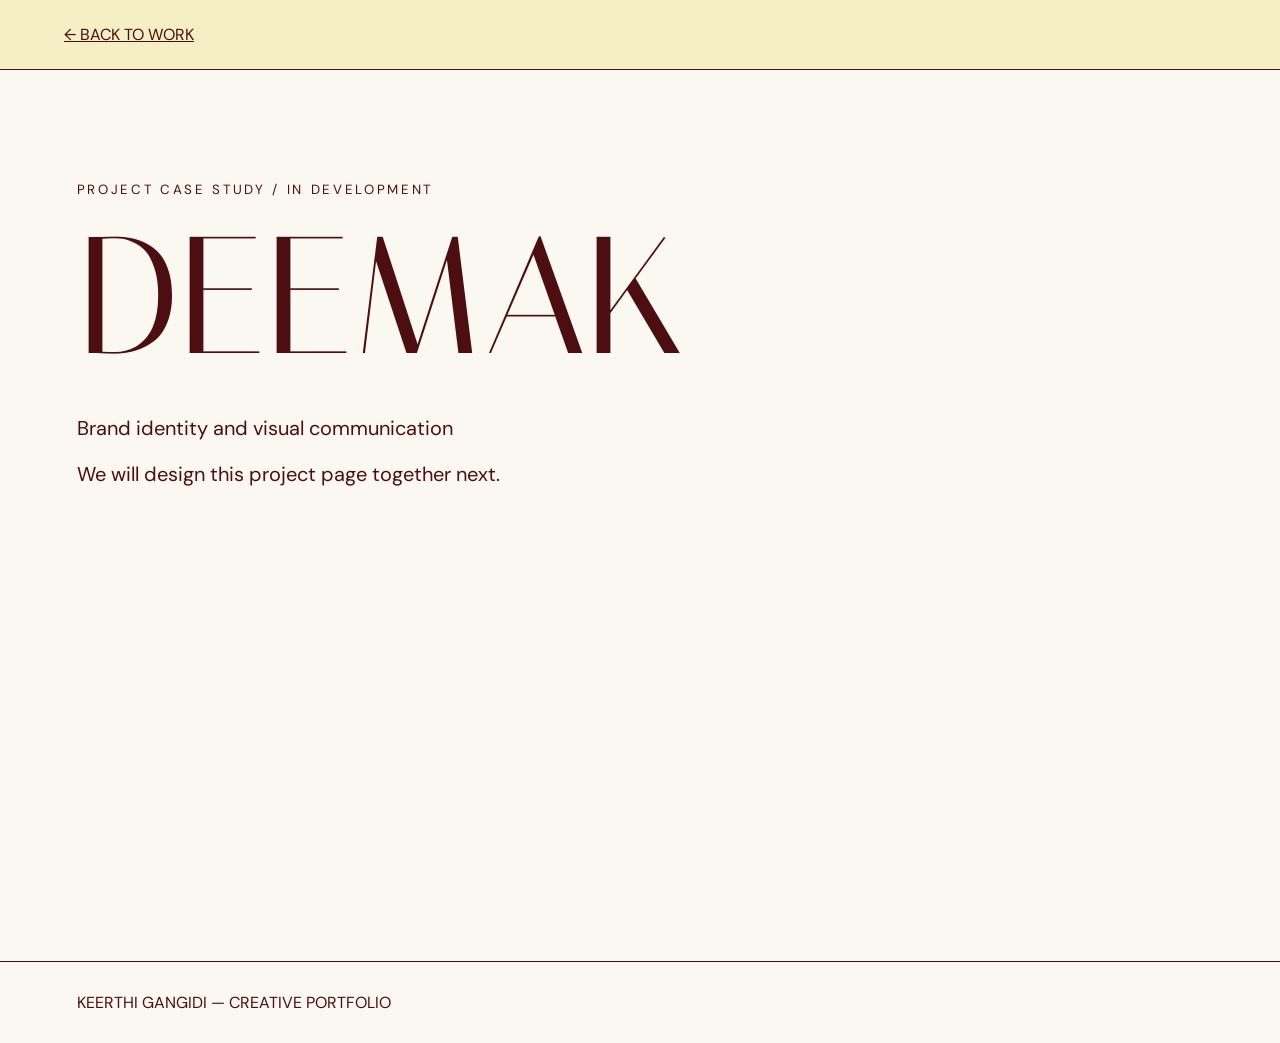
==== deemak.html @ 7c38d064 "Add files via upload" ====
<!doctype html><html lang="en"><head><meta charset="utf-8"><meta name="viewport" content="width=device-width,initial-scale=1"><title>DEEMAK — Keerthi Gangidi</title><link href="https://fonts.googleapis.com/css2?family=DM+Sans&family=Italiana&display=swap" rel="stylesheet"><style>body{margin:0;background:#faf8f0;color:#4d0e12;font-family:'DM Sans',sans-serif}header{padding:24px 5%;background:#f5efc6;border-bottom:1px solid}a{color:inherit}main{min-height:75vh;padding:12vh 6%}h1{font:clamp(70px,13vw,180px) Italiana,serif;margin:0}p{font-size:20px}small{letter-spacing:.2em}footer{padding:30px 6%;border-top:1px solid}</style></head><body><header><a href="../index.html#work">← BACK TO WORK</a></header><main><small>PROJECT CASE STUDY / IN DEVELOPMENT</small><h1>DEEMAK</h1><p>Brand identity and visual communication</p><p>We will design this project page together next.</p></main><footer>KEERTHI GANGIDI — CREATIVE PORTFOLIO</footer></body></html>
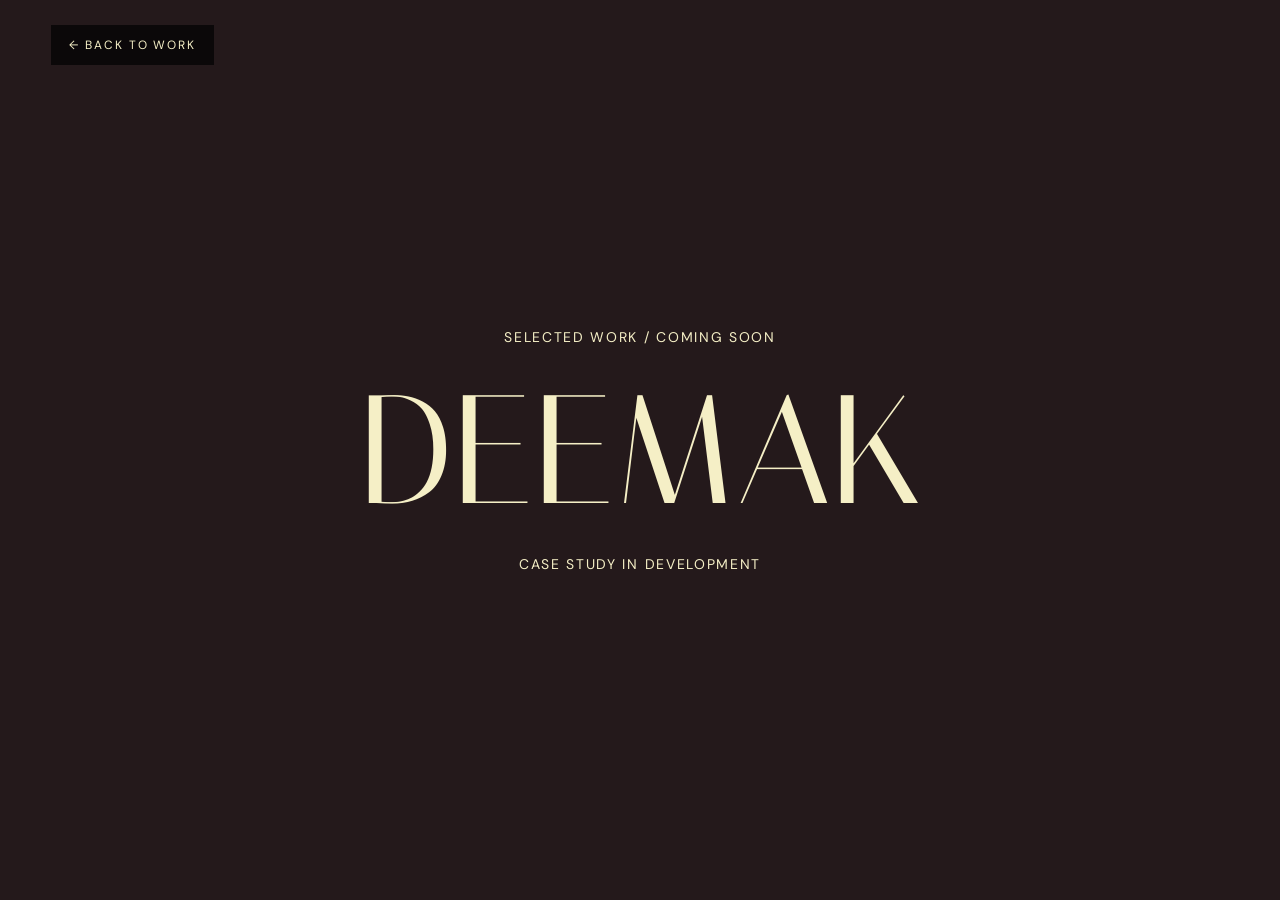
==== commit a2af47f7: "Add files via upload" ====
--- a/deemak.html
+++ b/deemak.html
@@ -1 +1 @@
-<!doctype html><html lang="en"><head><meta charset="utf-8"><meta name="viewport" content="width=device-width,initial-scale=1"><title>DEEMAK — Keerthi Gangidi</title><link href="https://fonts.googleapis.com/css2?family=DM+Sans&family=Italiana&display=swap" rel="stylesheet"><style>body{margin:0;background:#faf8f0;color:#4d0e12;font-family:'DM Sans',sans-serif}header{padding:24px 5%;background:#f5efc6;border-bottom:1px solid}a{color:inherit}main{min-height:75vh;padding:12vh 6%}h1{font:clamp(70px,13vw,180px) Italiana,serif;margin:0}p{font-size:20px}small{letter-spacing:.2em}footer{padding:30px 6%;border-top:1px solid}</style></head><body><header><a href="../index.html#work">← BACK TO WORK</a></header><main><small>PROJECT CASE STUDY / IN DEVELOPMENT</small><h1>DEEMAK</h1><p>Brand identity and visual communication</p><p>We will design this project page together next.</p></main><footer>KEERTHI GANGIDI — CREATIVE PORTFOLIO</footer></body></html>+<!doctype html><html lang="en"><head><meta charset="utf-8"><meta name="viewport" content="width=device-width,initial-scale=1"><title>DEEMAK — Keerthi Gangidi</title><link rel="stylesheet" href="project.css"></head><body><a class="back" href="../index.html#work">← BACK TO WORK</a><main class="placeholder"><div><p>SELECTED WORK / COMING SOON</p><h1>DEEMAK</h1><p>CASE STUDY IN DEVELOPMENT</p></div></main></body></html>
--- a/project.css
+++ b/project.css
@@ -0,0 +1 @@
+@import url('https://fonts.googleapis.com/css2?family=DM+Sans:wght@400;500&family=Italiana&display=swap');*{box-sizing:border-box}body{margin:0;background:#050505;color:#f5efc6;font-family:'DM Sans',sans-serif}a{color:inherit;text-decoration:none}.back{position:fixed;z-index:3;top:25px;left:4vw;font-size:12px;letter-spacing:.16em;padding:12px 18px;background:#050505c7}.hero{min-height:100svh;display:grid;grid-template-columns:1fr 1fr}.hero img{height:100svh;width:100%;object-fit:cover}.intro{display:flex;flex-direction:column;justify-content:center;padding:8vw}.intro span{font-size:11px;letter-spacing:.2em}.intro h1{font:clamp(55px,8vw,130px)/.9 Italiana,serif;margin:35px 0}.intro p{font-size:18px;line-height:1.65;max-width:560px}.intro small{font-size:12px;line-height:1.5;opacity:.65;margin-top:40px}.next{padding:12vh 8vw;background:#4d0e12;font-size:clamp(28px,4vw,65px);font-family:Italiana,serif}.next p{font:14px/1.5 'DM Sans',sans-serif;max-width:600px}.placeholder{background:#24191b;min-height:100svh;display:flex;align-items:center;justify-content:center;text-align:center;padding:8vw}.placeholder h1{font:clamp(75px,12vw,180px) Italiana,serif;margin:0}.placeholder p{font-size:14px;letter-spacing:.12em}@media(max-width:750px){.hero{grid-template-columns:1fr}.hero img{height:65svh}.intro{padding:10vh 7vw}.intro h1{font-size:65px}}
